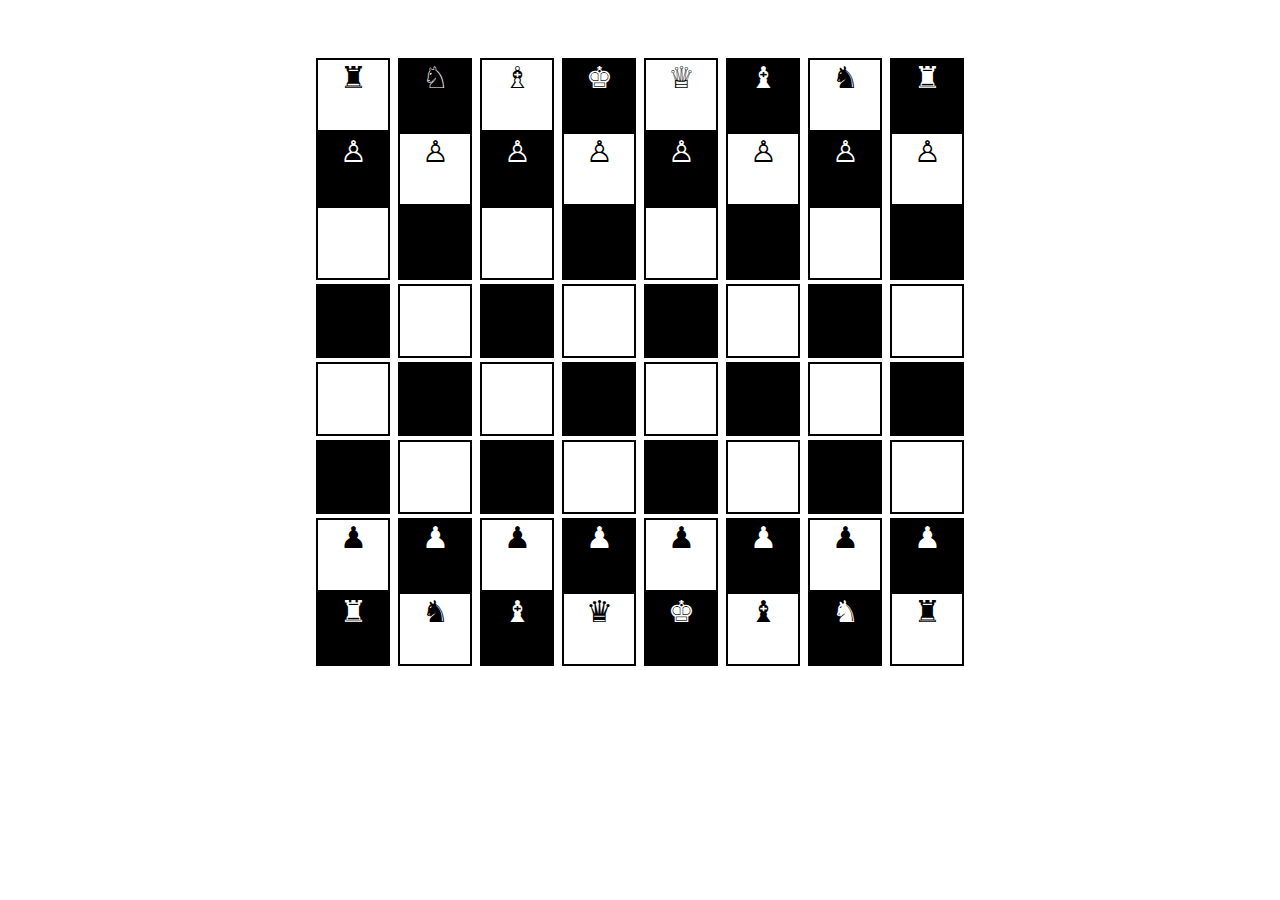
==== index.html @ 1b4de923 "Eaxm" ====
<!DOCTYPE html>
<html lang="en">
<head>
    <meta charset="UTF-8">
    <meta name="viewport" content="width=device-width, initial-scale=1.0">
    <title>img</title>
    <link rel="stylesheet" href="index.css">
</head>
<body>
    <div class="chess">
    <div>
        <div class="box">&#9820;</div>
        <div class="box black">&#9816;</div>
        <div class="box">&#9815;</div>
        <div class="box black">&#9818;</div>
        <div class="box">&#9813;</div>
        <div class="box black">&#9821;</div>
        <div class="box">&#9822;</div>
        <div class="box black">&#9820;</div>
    </div>
    <div>
        <div class="box black">&#9817;</div>
        <div class="box">&#9817;</div>
        <div class="box black">&#9817;</div>
        <div class="box">&#9817;</div>
        <div class="box black">&#9817;</div>
        <div class="box">&#9817;</div>
        <div class="box black">&#9817;</div>
        <div class="box">&#9817;</div>
    </div>
    <div>
        <div class="box"></div>
        <div class="box black"></div>
        <div class="box"></div>
        <div class="box black"></div>
        <div class="box"></div>
        <div class="box black"></div>
        <div class="box"></div>
        <div class="box black"></div>
    </div>
    <div>
        <div class="box black"></div>
        <div class="box"></div>
        <div class="box black"></div>
        <div class="box"></div>
        <div class="box black"></div>
        <div class="box"></div>
        <div class="box black"></div>
        <div class="box"></div>
    </div>
    <div>
        <div class="box"></div>
        <div class="box black"></div>
        <div class="box"></div>
        <div class="box black"></div>
        <div class="box"></div>
        <div class="box black"></div>
        <div class="box"></div>
        <div class="box black"></div>
    </div>
    <div>
        <div class="box black"></div>
        <div class="box"></div>
        <div class="box black"></div>
        <div class="box"></div>
        <div class="box black"></div>
        <div class="box"></div>
        <div class="box black"></div>
        <div class="box"></div>
    </div>
    <div>
        <div class="box">&#9823;</div>
        <div class="box black">&#9823;</div>
        <div class="box">&#9823;</div>
        <div class="box black">&#9823;</div>
        <div class="box">&#9823;</div>
        <div class="box black">&#9823;</div>
        <div class="box">&#9823;</div>
        <div class="box black">&#9823;</div>
    </div>
    <div>
        <div class="box black">&#9820;</div>
        <div class="box">&#9822;</div>
        <div class="box black">&#9821;</div>
        <div class="box">&#9819;</div>
        <div class="box black">&#9818;</div>
        <div class="box">&#9821;</div>
        <div class="box black">&#9822;</div>
        <div class="box">&#9820;</div>
        
    </div>
</div>
</body>
</html>
---- index.css ----
.chess{
    /* border: 1px solid black; */
    width: 100%;
    height: 50%;
    text-align: center;
    display: inline-block;
    margin-top: 50px;
}
.box{
    border: 2px solid black;
    width: 70px;
    height: 70px;
    margin: 2px;
    display: inline-block;
    margin-top: auto;
    margin-bottom: auto;
    font-size: 30px;

}
.black{
    background-color: black;
    color: white;
    display: inline-block;
    font-size: 30px;
}
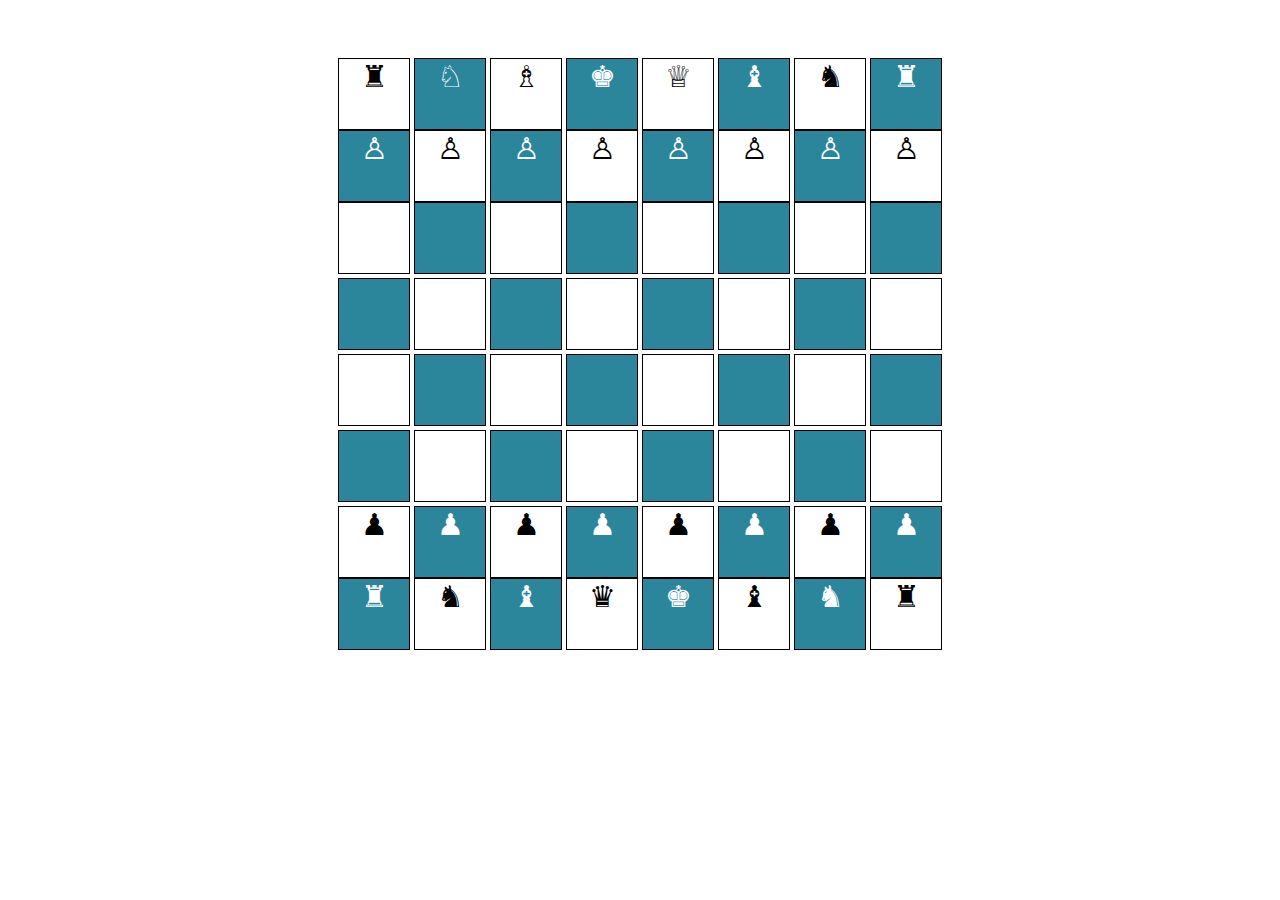
==== commit a1d2a3ad: "Exam" ====
--- a/index.html
+++ b/index.html
@@ -3,8 +3,8 @@
 <head>
     <meta charset="UTF-8">
     <meta name="viewport" content="width=device-width, initial-scale=1.0">
-    <title>img</title>
-    <link rel="stylesheet" href="index.css">
+    <title>Chess</title>
+    <link rel="stylesheet" href="style.css">
 </head>
 <body>
     <div class="chess">
--- a/style.css
+++ b/style.css
@@ -0,0 +1,26 @@
+.chess{
+    /* border: 1px solid black; */
+    width: 100%;
+    height: 50%;
+    text-align: center;
+    display: inline-block;
+    margin-top: 50px;
+}
+.box{
+    border: 1px solid black;
+    width: 70px;
+    height: 70px;
+    margin: 2px;
+    display: inline-block;
+    margin-top: auto;
+    margin-bottom: auto;
+    font-size: 30px;
+    margin: 0;
+}
+.black{
+    background-color: rgb(43, 133, 155);
+    color: white;
+    display: inline-block;
+    font-size: 30px;
+    margin: 0;
+}